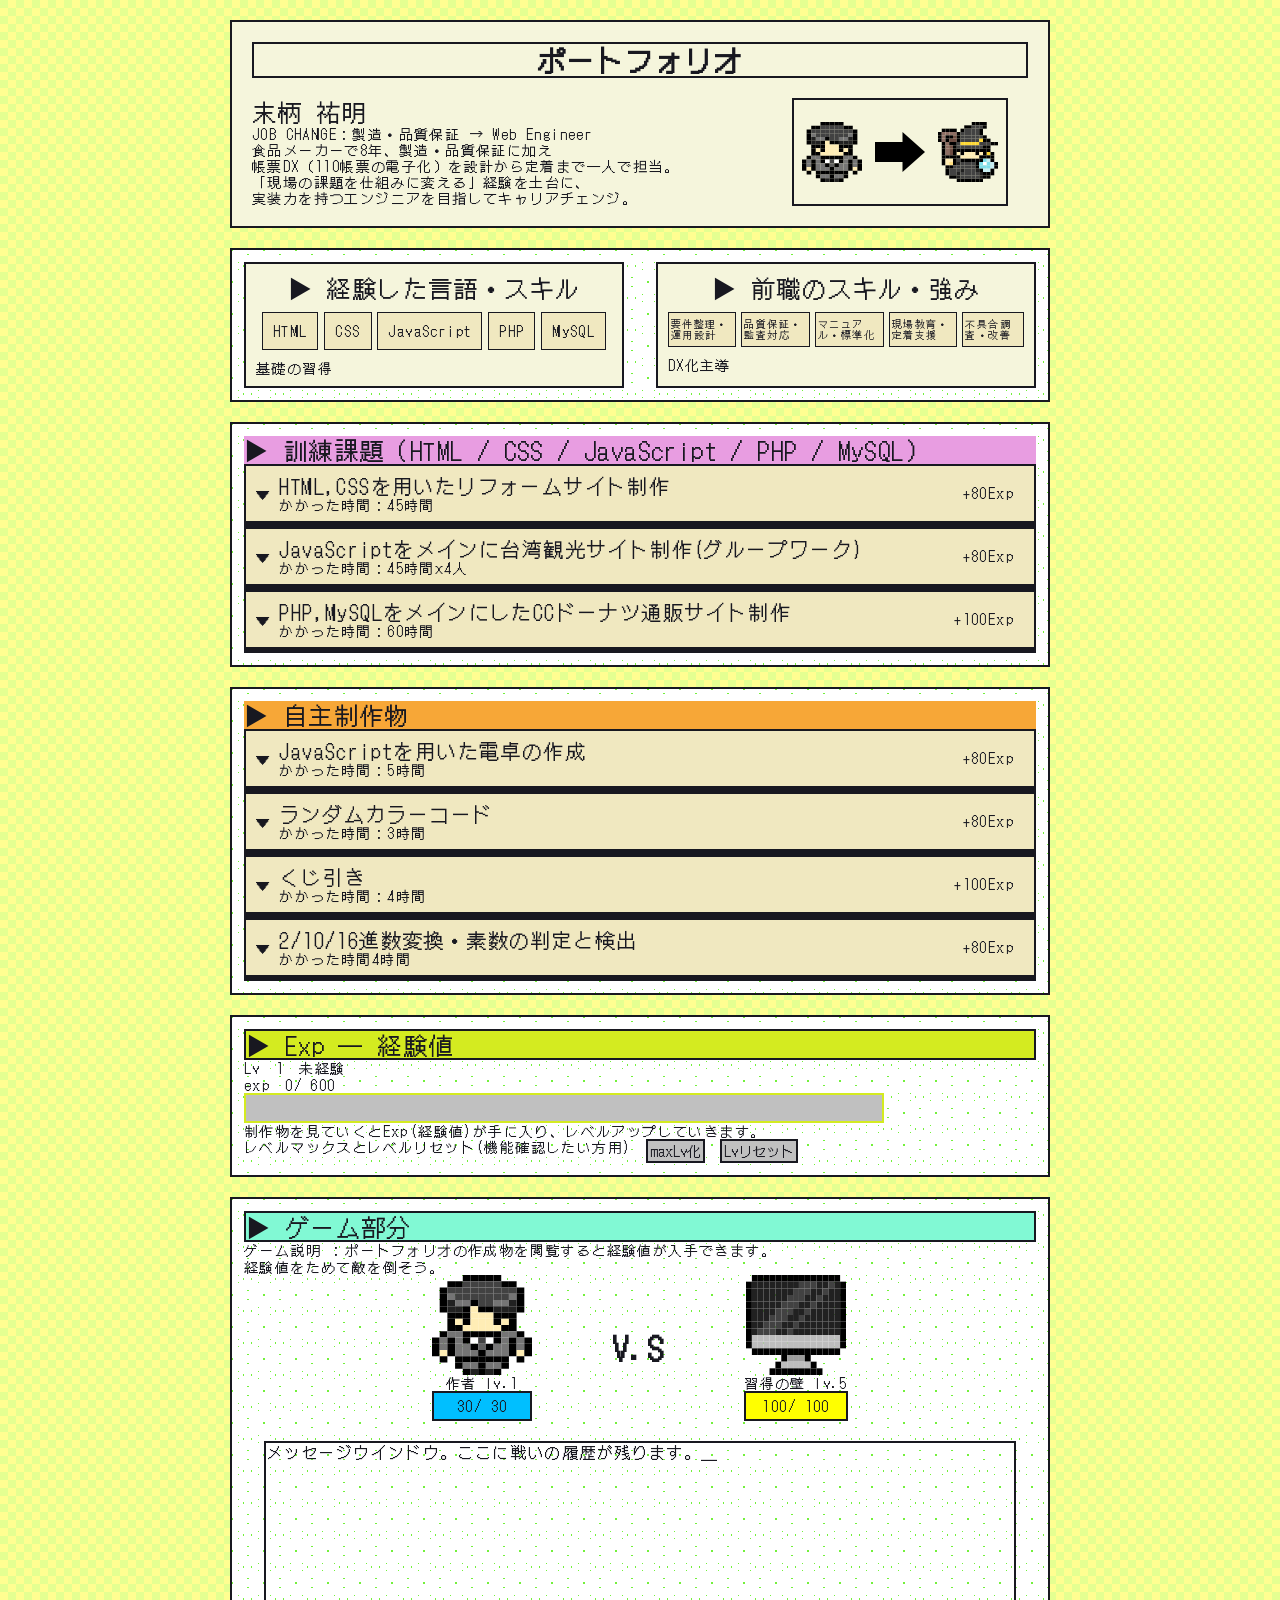
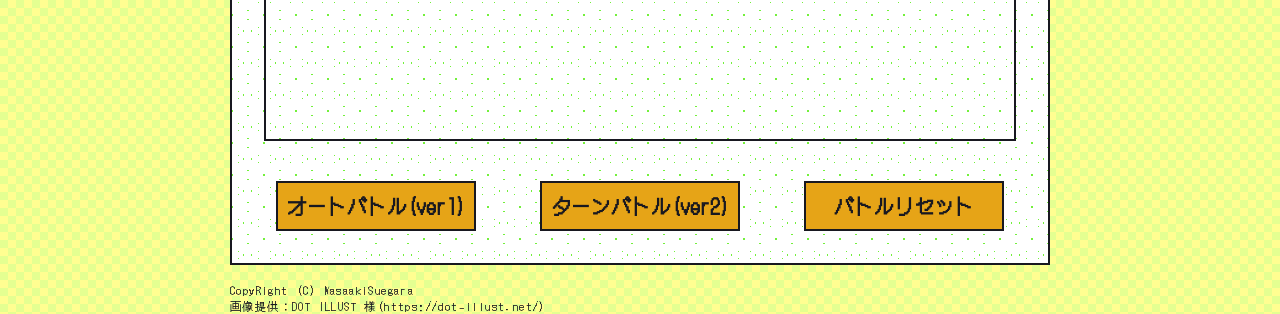
==== index.html @ 8f45e20f "Add files via upload 260312追加" ====
<!DOCTYPE html>
<html lang="ja">
<head>
    <meta charset="UTF-8">
    <meta name="viewport" content="width=device-width, initial-scale=1.0">
    <link rel="stylesheet" href="common/reset.css">
    <link rel="preconnect" href="https://fonts.googleapis.com">
    <link rel="preconnect" href="https://fonts.gstatic.com" crossorigin>
    <link href="https://fonts.googleapis.com/css2?family=DotGothic16&family=M+PLUS+1:wght@100..900&family=Noto+Sans+JP:wght@100..900&display=swap" rel="stylesheet">
    <link rel="stylesheet" href="styles/style.css">
    <title>ポートフォリオ_末柄</title>
</head>
<body>
    <!-- ヘッダーは見出し。タイトルとこのサイトのコンセプト説明 -->
    <header>
        <h1 class="hTitle">ポートフォリオ</h1>
        <div class="hBlock">
            <div class="hLeft">
                <div class="hName article"> 末柄 祐明</div>
                <div class="hJob">JOB CHANGE：製造・品質保証 → Web Engineer</div>
                <div class="hCatchCopy">
                    食品メーカーで8年、製造・品質保証に加え<br>
                    帳票DX（110帳票の電子化）を設計から定着まで一人で担当。<br>
                   「現場の課題を仕組みに変える」経験を土台に、<br>
                    実装力を持つエンジニアを目指してキャリアチェンジ。
                </div>
            </div>
            <div class="hRight">
                    <img class="wIcon" src="images/character_shakaijin_man_01_gray_black.svg" alt="自画像代理">
                    <img class="wIcon" src="images/rightArrow.svg" alt="矢印">
                    <img class="wIcon" src="images/character_mahotsukai_02_black.svg" alt="成長した後">
            </div>
        </div>
    </header>
    <!-- メインは4セクション。1.スキル2.制作物3.自作物4.ゲーム作成(ポートフォリオ制作物) -->
    <main>
        <!-- 一つめ。スキルに関して記述する。 -->
        <section class="skillBlock">
            <div class="skillWindow">
                <p class="skillTitle article">▶ 経験した言語・スキル</p>
                <div class="skillList">
                    <span class="skill">HTML</span>
                    <span class="skill">CSS</span>
                    <span class="skill">JavaScript</span>
                    <span class="skill">PHP</span>
                    <span class="skill">MySQL</span>
                </div>
                <div class="skillMemo">基礎の習得</div>
            </div>
            <div class="skillWindow">
                <p class="skillTitle article">▶ 前職のスキル・強み</p>
                <div class="jobSkillList">
                    <span class="jobSkill">要件整理・運用設計</span>
                    <span class="jobSkill">品質保証・監査対応</span>
                    <span class="jobSkill">マニュアル・標準化</span>
                    <span class="jobSkill">現場教育・定着支援</span>
                    <span class="jobSkill">不具合調査・改善</span>
                </div>
                <div class="jobSkillMemo">DX化主導</div>
            </div>
        </section>
            <!-- ２番目訓練校での制作物。３つ＋卒業制作。制作物と工夫したところ、苦労したところとかかった時間 -->
        <section class="schoolBlock">
            <h2 class="schoolCreate article">▶ 訓練課題（HTML / CSS / JavaScript / PHP / MySQL）</h2>
            <!-- １個目リフォームサイト -->
            <div class="cardCreate">
                <div class="cardLabel" id="label1">
                    <span class="triMark" id="triMark1">▼</span>
                    <div class="cardTitle">
                        <p class="subArticle">HTML,CSSを用いたリフォームサイト制作</p>
                        <p>かかった時間：45時間</p>
                    </div>
                    <span class="cardExp" id="expRF">+80Exp</span>
                </div>
                <!-- アコーディオンメニューの位置。 -->
                <div class="cardBody" id="toggle1" >
                    <p class="cardView sentenceArticle">▷ 概要</p>
                    <p class="cardText">HTMLとCSSのみで構成した静的Webサイト。デザインカンプを元にレスポンシブ対応を初めて意識した課題。</p>
                    <p class="cardView sentenceArticle">▷ 工夫した点</p>
                    <p class="cardText">ブロック要素をdivで明確に区切り、セッション単位でレイアウトが完結する構成を意識した。これによりレスポンシブ対応のコストを下げる設計とした。</p>
                    <p class="cardView sentenceArticle">▷ 苦労した点・課題点</p>
                    <p class="cardText">divの配置はツリー内部で連鎖するため1箇所のズレが全体レイアウトに波及するため、依存関係を把握しながらの修正を行いました。<br>
                        また、クラスの命名統一による管理は今後の課題の改善に繋がりました。</p>
                    <div class="card-links">
                        <a class="card-link" href="otherCreate/reformWebSite/index.html" target="_blank">▷ デモを見る</a>
                        <a class="card-link" href="https://masaakisuegara.github.io/tree/main/reformWebSite" target="_blank">▷ GitHub</a>
                    </div>
                </div>
            </div>
            <!-- 2個目台湾サイト -->
            <div class="cardCreate">
                <div class="cardLabel ">
                    <span class="triMark" id="triMark2">▼</span>
                    <div class="cardTitle">
                        <p class="subArticle">JavaScriptをメインに台湾観光サイト制作(グループワーク)</p>
                        <p>かかった時間：45時間×4人</p>
                    </div>
                    <span class="cardExp" id="expTW">+80Exp</span>
                </div>

                <div class="cardBody">
                    <p class="cardView sentenceArticle">▷ 概要</p>
                    <p class="cardText">台湾旅行をテーマにした4人グループ制作。スライダー・ドロワーメニュー・ヘッダーとフッターの共通パーツ化を担当した</p>
                    <p class="cardView sentenceArticle">▷ 工夫した点</p>
                    <p class="cardText">スライダーはHTMLの画像差し替えではなく。JavaScriptで画像配列を切り替える方法を採用し、レスポンシブ時、画像追加で切り替えられるよう設計しました。<br>
                    セクションごとに縦幅を指定し、他担当やセクションに影響が及ばないよう設計しました。</p>
                    <p class="cardView sentenceArticle">▷ 苦労した点</p>
                    <p class="cardText">共有パーツの独立した設計が不完全で個別のHTMLやCSSに依存する形し、結合時の調整に苦労しました。やブロック化が不完全でbodyタグへの依存が残った。<br>
                        グループ開発における担当の定義とプログラムの依存関係のすり合わせを行う必要があると実感しました。</p>
                    <div class="card-links">
                        <a class="card-link" href="otherCreate/taiwanTravelWebSite/index.html" target="_blank">▷ デモを見る</a>
                        <a class="card-link" href="https://github.com/MasaakiSuegara/MasaakiSuegara.github.io/tree/main/taiwanTravelWebSite" target="_blank">▷ GitHub</a>
                    </div>
                </div>
            </div>
            <!-- ３個目ドーナツ通販サイト -->
            <div class="cardCreate">
                <div class="cardLabel">
                    <span class="triMark" id="triMark3">▼</span>
                    <div class="cardTitle">
                        <p class="subArticle">PHP,MySQLをメインにしたCCドーナツ通販サイト制作</p>
                        <p>かかった時間：60時間</p>
                    </div>
                    <span class="cardExp" id="expCC">+100Exp</span>
                </div>
                <div class="cardBody">
                    <p class="cardView sentenceArticle">▷ 概要</p>
                    <p class="cardText">PHPとMySQLを用いた架空のECサイト。XREA上での本番公開まで実施した実践的な課題。<br>
                        DBは3テーブル構成（customers,products,creditData）で設計し、会員登録から購入完了までの一連のフローを実装した。</p>
                    <p class="cardView sentenceArticle">▷ 工夫した点</p>
                    <p class="cardText">カート機能において再計算や重複時の加算などの複数ページをまたぐ計算機能の実装。<br>
                        購入確認ページではログイン未完了とカートが空のパターンの検出機能を実装し、カード未登録時は登録ページへ誘導する分岐を設けた。<br>
                        XREAを用いた本番環境ではDB接続情報と接続プロンプトを別ファイルにしてDB接続情報が外部より見られないようにした。</p>
                    <p class="cardView sentenceArticle">▷ 苦労した点</p>
                    <p class="cardText">セッション管理とDB取得の両方を組み合わせるページ（購入確認など）では、データの取得元・タイミング・スコープの整理に時間がかかった。<br>
                        PHPとHTMLの混在記述から、echo出力による純PHPブロックへの移行過程で、文字列連結の記法ミスによるエラーの特定に繰り返しデバッグが必要だった。</p>
                    <div class="card-links">
                        <a class="card-link" href="otherCreate/ccdonuts_XREAuploadFolder/ccdonuts/index.php" target="_blank">▷ デモを見る</a>
                        <a class="card-link" href="" target="_blank">▷ GitHub</a>
                    </div>
                </div>
            </div>
        </section>
        <section class="selfBlock">
        <!-- 自分で作った制作物を掲示するブロック -->
            <h2 class="selfCreate article">▶ 自主制作物</h2>
            <div class="cardCreate">
                <div class="cardLabel">
                    <span class="triMark" id="triMark4">▼</span>
                    <div class="cardTitle">
                        <p class="subArticle">JavaScriptを用いた電卓の作成</p>
                        <p>かかった時間：5時間</p>
                    </div>
                    <span class="cardExp" id="expDT">+80Exp</span>
                </div>
                <div class="cardBody">
                <p class="cardView sentenceArticle">▷ 概要</p>
                    <p class="cardText">JavaScriptを用いた電卓による計算機能の作成</p>
                    <p class="cardView sentenceArticle">▷ 工夫した点</p>
                    <p class="cardText">被乗数・演算子・乗数を独立した変数で管理するステート設計を採用した。<br>
                        演算子入力を契機に右辺入力モードへ自動切り替えし、計算後の動作を演算子で連続計算と数字で新規計算に分岐させ、計算履歴をメッセージウインドウに記録するようにした。</p>
                    <p class="cardView sentenceArticle">▷ 課題点</p>
                    <p class="cardText">（）を用いた数式の優先処理及び複数の演算子を用いた複合処理の実装が今後の課題。</p>
                    <div class="card-links">
                        <a class="card-link" href="otherCreate/dentaku/index.html" target="_blank">▷ デモを見る</a>
                        <a class="card-link" href="https://github.com/MasaakiSuegara/MasaakiSuegara.github.io/tree/main/calculatorJS" target="_blank">▷ GitHub</a>
                    </div>
                </div>
            </div>
            <!-- カラーコード -->
             <div class="cardCreate">
                <div class="cardLabel">
                    <span class="triMark" id="triMark5">▼</span>
                    <div class="cardTitle">
                        <p class="subArticle">ランダムカラーコード</p>
                        <p>かかった時間：3時間</p>
                    </div>
                    <span class="cardExp" id="expRC">+80Exp</span>
                </div>
                <div class="cardBody">
                    <p class="cardView sentenceArticle">▷ 工夫した点</p>
                    <p class="cardText">RGB各チャンネルを独立して乱数生成し、透明度をセレクトボックスで制御する設計とした。<br>
                        生成値はプレビューボックスとページ背景の両方にリアルタイム反映させ、視覚的に確認できるようにしつつ、クリップボードコピーボタンを設けた。</p>
                    <p class="cardView sentenceArticle">▷ 現状</p>
                    <p class="cardText">色の重み付け（特定色域への偏り制御）が未実装のため純粋な一様乱数での生成となっており、実用的な配色ツールとしての精度に課題がある。生成履歴の表示も未実装</p>
                    <div class="card-links">
                        <a class="card-link" href="otherCreate/luckyColor/index.html" target="_blank">▷ デモを見る</a>
                        <a class="card-link" href="https://github.com/MasaakiSuegara/MasaakiSuegara.github.io/tree/main/luckyColor" target="_blank">▷ GitHub</a>
                    </div>
                </div>
            </div>
            <!-- くじ引き -->
             <div class="cardCreate">
                <div class="cardLabel">
                    <span class="triMark" id="triMark6">▼</span>
                    <div class="cardTitle">
                        <p class="subArticle">くじ引き</p>
                        <p>かかった時間：4時間</p>
                    </div>
                    <span class="cardExp" id="expFT">+100Exp</span>
                </div>
                <div class="cardBody">
                    <p class="cardView sentenceArticle">▷ 工夫した点</p>
                    <p class="cardText">同一の抽選処理をJavaScript・PHP・MySQLの3レイヤーで実装し、1画面で動作比較できる構成とした。<br>
                    PHP版はfetch()によるJSON通信でサーバー側処理の結果を非同期取得する構造。DB版はPHP側で抽選した結果をキーにDBを検索し、紐づく運勢を返す。<br>
                    抽選結果はJSONファイルに保存する仕組みも実装した。</p>
                    <p class="cardView sentenceArticle">▷ 課題点</p>
                    <p class="cardText">現状の抽選は一様乱数のため、配列の要素数で出現頻度を調整する簡易的な重み付けにとどまっている。</p>
                    <div class="card-links">
                        <a class="card-link" href="otherCreate/fukutameshi/index.html" target="_blank">▷ デモを見る</a>
                        <a class="card-link" href="https://github.com/MasaakiSuegara/MasaakiSuegara.github.io/tree/main/luckyColor" target="_blank">▷ GitHub</a>
                    </div>
                </div>
            </div>
            <!-- 進数変換と素数検出 -->
             <div class="cardCreate">
                <div class="cardLabel">
                    <span class="triMark" id="triMark7">▼</span>
                    <div class="cardTitle">
                        <p class="subArticle">2/10/16進数変換・素数の判定と検出</p>
                        <p>かかった時間4時間</p>
                    </div>
                    <span class="cardExp" id="expNC">+80Exp</span>
                </div>
                <div class="cardBody">
                    <p class="cardView sentenceArticle">▷ 工夫した点</p>
                    <p class="cardText">進数変換:入力された数値を一度10進数に変換することでif文の分岐を省略した。<br>
                    素数の判定と検出:数値の約数の最大値はルート以下であることからルート以下の数値を計算式から除外し、素数の出現個数と昇順降順の表示設定を設けることで、処理が重くなりにくい構造にできるよう工夫した。</p>
                    <p class="cardView sentenceArticle">▷ 課題点</p>
                    <p class="cardText">自然数以外の数値が入力された場合の対処(近似値を採用するか、±反転など)であるため、プログラムの作成課題として進めたい。</p>
                    <div class="card-links">
                        <a class="card-link" href="otherCreate/primaryNumber/index.html" target="_blank">▷ デモを見る</a>
                        <a class="card-link" href="" target="_blank">▷ GitHub</a>
                    </div>
                </div>
            </div>
        </section>
        <!-- 自分で作った制作物を掲示するブロック -->
        <section class="expBlock">
            <h2 class="expLabel article">▶ Exp ― 経験値</h2>
            <div class="status">
                <p class="lv" id="lv">Lv</p>
                <p class="lvNum" id="currentLv">1</p>
                <p class="lvClass" id="currentClass">未経験</p>
            </div>
            <div class="expCharge">
                <p>exp</p>
                <p><span id="currentExp">0</span>/ 600</p>
            </div>
            <div class="expGaugeFlame">
                <div class="expGauge" id="expGauge"></div>
            </div>
            <p class="expRule">
                制作物を見ていくとExp(経験値)が手に入り、レベルアップしていきます。
            </p>
            <div class="powerLv">
                <p>レベルマックスとレベルリセット(機能確認したい方用)</p>
                <button class="lvButton" id="maxLv">maxLv化</button>
                <button class="lvButton" id="resetLv">Lvリセット</button>
            </div>
        </section>

        <section class="gameBlock">
            <h2 class="gameLabel article">▶ ゲーム部分</h2>
            <p>ゲーム説明 ：ポートフォリオの作成物を閲覧すると経験値が入手できます。<br>
            経験値をためて敵を倒そう。
            </p>
            <!-- キャラ並べるdiv -->
            <div class="gameWindow">
               <div class="chara player">
                    <div><img class="charaGra" id="playerChara" src="images/character_shakaijin_man_01_gray_black.svg" alt="プレイヤー画像"></div>
                    <p>作者 lv.<span id="playerLv">1</span></p>
                    <div class="playerGaugeFlame">
                        <div class="playerGauge" id="playerGauge">
                            <div class="gaugeFlex">
                                <div>
                                    <span id="playerHp">30</span>/ <span id="playerMaxHp">30</span>
                                </div>
                            </div>
                        </div>
                    </div>
                </div>
                <div class="versus">V.S</div>
                <div class="chara enemy">
                    <div id="winLink"><img class="charaGra" id="enemyChara" src="images/pc_desktop.svg" alt="エネミー画像"></div>
                    <p>習得の壁 lv.5 </p>
                    <div class="enemyGaugeFlame">
                        <div class="enemyGauge" id="enemyGauge">
                            <div class="gaugeFlex">
                                <span id="enemyHp">100</span>/ <span id="enemyMaxHp">100</span>
                            </div>
                        </div>
                    </div>
                </div>
            </div>
            <div class="messageWindow" id="messageWindow">メッセージウインドウ。ここに戦いの履歴が残ります。<span class="blinking">＿</span></div>
            <div class="battleButton">
                <button class="battleStart" id="battleStart">オートバトル(ver1)</button>
                <button class="turnStart" id="turnStart">ターンバトル(ver2)</button>
                <button class="battleReset" id="battleReset">バトルリセット</button>
            </div>
        </section>
    </main>
    <!-- 画像提供やCマーク -->
    <footer>
        <p><small>CopyRight (C) MasaakiSuegara</small></p>
        <p><small>画像提供：DOT ILLUST 様(https://dot-illust.net/)</small></p>
    </footer>
    <script src="scripts/script.js"></script>
</body>
---- styles/style.css ----
@charset "UTF-8";

body {
    background-image: url(../images/navTile.png);
    background-repeat: repeat;
    background-size: 16px 16px;
    color:#181820;
    font-family:"DotGothic16", 'Noto Sans JP', sans-serif;
    font-size: 14px;
    margin: 0 auto;
    max-width: 820px;
    letter-spacing:0.1em;
}

section {
    border : 2px solid #181820;
    padding: 12px;           /* 追加 */
    margin-bottom: 16px;     /* 追加 */
}

.article {
    font-size:24px;
}
.subArticle {
    font-size:20px;
}
.sentenceArticle {
    font-size:16px;
    color:#c02020;
}
.schoolCreate {
    background-color:#E89DE1 ;
}
.selfCreate {
    background-color: #F7A737;
}
.card-link {
    font-size:16px;
    color:#c02020;
    border-bottom:1px solid #c02020 ;
}

/*サイトのトップ部分(ヘッダー) */
header {
    border:2px solid #181820;
    background-color:#f5f5dc;
    margin:20px auto ;
    padding:20px;
}
.hTitle {
    font-size:28px;
    font-weight:bold;
    text-align: center;
    border: 2px solid #181820;
    margin-bottom:20px ;
}
.hBlock {
    display:flex;
    justify-content: space-between;
    gap:30px
}
.hLeft {
    display:block;
}
.hRight {
    display:flex;
    border: 2px solid #181820;
    margin-right: 20px;
    justify-content: space-around;
    align-items: center;
    gap: 8px;                /* 追加 */
    padding: 8px;            /* 追加 */
}
.wIcon {
    width:60px;
    height: 60px;
}

/*  スキルの箇所*/
.skillTitle {
    text-align: center;
    margin-bottom: 10px;
}
.skillBlock{
    display:grid;
    grid-template-columns:48% 48% ;
    gap:4%;
    margin-bottom:20px;
    background-image: url(../images/mainTile.png);
    background-repeat: repeat;
    background-size: 32px 32px;
}
.skillWindow {
    background-color:#f5f5dc;
    border:2px solid #181820;
    padding: 10px;
}
.skillList {
    display:flex;
    justify-content: space-evenly;
    font-size: 14px;
    margin-bottom: 10px;
}
.skill {
    border:1px solid #181820;
    background-color: #f0e8c0;
    display:block;
    padding:10px;
}
.jobSkillList {
    display:flex;
    justify-content: space-evenly;
    font-size: 14px;
    margin-bottom: 10px;
    gap:5px;
}
.jobSkill {
    border:1px solid #181820;
    background-color: #f0e8c0;
    display:block;
    padding:5px 2px 5px 2px;           /* 追加 */
    font-size:10px;
}
.cardLabel {
    display:flex;
    border:2px solid #181820;
    background-color:#f0e8c0;
    position:relative;
    align-items: center;     /* 追加 */
    padding: 8px 10px;       /* 追加 */
    gap: 8px;                /* 追加 */
}
.cardExp {
    padding: 4px 10px;
    margin-left: auto;
    white-space: nowrap;
}

.schoolBlock {
    margin-bottom: 20px;
    background-image: url(../images/mainTile.png);
    background-repeat: repeat;
    background-size: 32px 32px;
}
.selfBlock {
    margin-bottom: 20px;
    background-image: url(../images/mainTile.png);
    background-repeat: repeat;
    background-size: 32px 32px;
}  
/* EXPのブロック */
.expBlock {
    border:2px solid #181820;
    background-image: url(../images/mainTile.png);
    background-repeat: repeat;
    background-size: 32px 32px;
    margin-bottom: 20px;
}
.expLabel {
    background-color:#D4EB20 ;
    border:2px solid #181820;
}

.gettedExp {
    background-color:#c0c0c0 ;
}

/*経験値 開閉メニュー関係の修飾 */

.cardBody {
    max-height:0;
    transition:max-height 500ms ease 0ms;
    overflow: hidden;
    border:2px solid #181820;      /* 追加 */
    background-color:#f5f5dc;      /* 追加 */
}
.cardText {
    padding: 0 16px 8px 16px;   /* 追加 */
}
.cardView {
    padding: 8px 16px 0 16px;   /* 追加 */
}
.card-links {
    padding: 8px 16px 16px 16px;   /* 追加 */
}
.show {
    max-height:1000px;  
}
.status {
    display:flex;
    gap:15px;
    text-align: center;
}
.expCharge {
    display:flex;
    gap:15px;
    text-align: center;
}
.expGaugeFlame {
    width:100%;
    max-width:640px;
    height:30px;
    border: 2px solid #D4EB20;
    background-color: #c0c0c0;
}
.expGauge {
    height: 100%;
    width: 0%;
    background-color: #81F9D4; /* 伸びる部分の色 */
    transition:width 500ms ease 0ms;
}
.powerLv {
    display: flex;
    gap:15px;
    text-align: center;
}
.lvButton {
    border:2px solid #181820;
    background-color: #c0c0c0;
    padding:2px;
}

/* ゲーム部分 */
.gameBlock {
    border:2px solid #181820;
    background-image: url(../images/mainTile.png);
    background-repeat: repeat;
    background-size: 32px 32px;
}
.gameLabel  {
    border:2px solid #181820;
    background-color: #81F9D4;
}
.gameWindow {
    display: flex;
    justify-content: center;
    gap:40px;
}
.charaGra {
    width:100px;
    height:100px;
    transition:img 500ms ease 0ms;
}
.chara {
    text-align: center;
}
.versus {
    font-size:32px;
    font-weight: bold;
    margin:auto 40px;
}
.playerGaugeFlame{
    width:100%;
    max-width:200px;
    height:30px;
    border: 2px solid #181820;
    background-color: #c0c0c0;
}
.playerGauge {
    height: 100%;
    width: 100%;
    background-color:#00bfff ; /* 残りHP */
    transition:width 500ms ease 0ms;
    /* text-align: center; */
}

/* ゲージ固定のためついか。個別に隔離 */
.playerGaugeFlame, .enemyGaugeFlame {
    position: relative;
}
.playerGauge, .enemyGauge {
    position: static; /* ← absoluteの基準にさせない */
}
.gaugeFlex {
    position: absolute;
    top: 50%;
    left: 50%;
    transform: translate(-50%, -50%);
    white-space: nowrap;
    z-index: 1;
}


.enemyGaugeFlame{
    width:100%;
    max-width:200px;
    height:30px;
    border: 2px solid #181820;
    background-color: #c0c0c0;
}
.enemyGauge {
    height: 100%;
    width: 100%;
    background-color: #ffff00; /* 残りHP */
    transition:width 500ms ease 0ms;
    align-self: center;
}


.messageWindow {
    border:2px double #181820;
    height:300px;
    margin:20px;
    font-size:16px;
    white-space: pre-wrap;
    overflow : hidden scroll;
}
/* ゲームウインドウらしく点滅させる。 */

/* 勝利演出 */


.winActive {
    position: relative; 
    display: inline-block;
}


/* 左上の角から */
.winActive::before {
    content: "";
    position: absolute;
    top: -6px; left: -6px;
    width: 0; height: 0;
    border-top: 10px solid #ff2020;
    border-left: 10px solid #ff2020;
    animation: drawCornerTL 0.4s ease forwards;
}

/* 右下の角から */
.winActive::after {
    content: "";
    position: absolute;
    bottom: -6px; right: -6px;
    width: 0; height: 0;
    border-bottom: 10px solid #ff2020;
    border-right: 10px solid #ff2020;
    animation: drawCornerBR 0.4s ease forwards 0.4s;
}

@keyframes drawCornerTL {
    to { width: calc(100% + 12px); height: calc(100% + 12px); }
}
@keyframes drawCornerBR {
    to { width: calc(100% + 12px); height: calc(100% + 12px); }
}


/* ここら辺間に合わないので、生成AIをもちいて演出追加 */
/* CLICK HERE */
.clickHereText {
    position: absolute;
    top: 50%;
    left: 50%;
    transform: translate(-50%, -50%);
    color: #ffff00;
    font-size: 64px;
    font-weight: bold;
    letter-spacing: 0.2em;
    white-space: nowrap;
    opacity: 0;
    z-index: 10;
    /* pointer-events: none; ← 削除 */
    text-decoration: none; /* aタグの下線を消す */
    text-shadow: 1px 1px 0 #181820, -1px -1px 0 #181820,
                 1px -1px 0 #181820, -1px 1px 0 #181820;
    animation:
        fadeInText 0.4s ease forwards 0.9s,
        floatText 1.2s ease-in-out infinite 1.4s;
}

@keyframes floatText {
    0%, 100% { transform: translate(-50%, -50%); }
    50%       { transform: translate(-50%, calc(-50% - 6px)); }
}
/* これが抜けている */
@keyframes fadeInText {
    to { opacity: 1; }
}

@keyframes floatText {
    0%, 100% { transform: translate(-50%, -50%); }
    50%       { transform: translate(-50%, calc(-50% - 6px)); }
}

.battleButton {
    display:flex;
}

.battleStart,.battleReset,.turnStart{
    border:2px solid #181820;
    background-color:#E6A417;
    display: block;
    width:200px;
    height:50px;
    margin:20px auto ;
    text-align: center;
    font-size: 20px;
    font-weight: bold;
}


/* 敗北時倒れる演出 */
.defeatPose {
    transform:rotate(-90deg);
    transition: transform 500ms ease-in 0ms;
}

/* フォーカス */
.battleStart:focus,
.turnStart:focus {
    outline: 2px solid #c02020;
    outline-offset: 1px;
    background-color: #c0c0c0;
}

@keyframes blinking {
    0%   { opacity: 1; }
    50%  { opacity: 0; }
    100% { opacity: 1; }
}

.blinking {
    animation: blinking 1s steps(1, end) infinite;
}





@media screen and (max-width:768px){
    body {
        width: 100%;
        max-width: 375px;
        font-size: 12px;
        margin: 0 auto;
    }

    section {
        padding: 8px;
        margin-bottom: 10px;
    }

    /* トップ */
    header {
        margin: 10px auto;
        padding: 10px;
    }

    .hTitle {
        font-size: 22px;
        margin-bottom: 10px;
    }

    .hBlock {
        gap: 12px;
        align-items: center;
    }

    .hRight {
        margin-right: 0;
        gap: 4px;
        padding: 4px;
    }

    .wIcon {
        width: 42px;
        height: 42px;
    }

    /* スキル */
    .skillBlock {
        grid-template-columns: 1fr;
        gap: 10px;
        margin-bottom: 10px;
    }

    .skillWindow {
        padding: 6px;
    }

    .skillTitle {
        margin-bottom: 6px;
    }

    .skillList {
        flex-wrap: wrap;
        gap: 6px;
        font-size: 12px;
        margin-bottom: 6px;
    }

    .skill {
        padding: 6px;
    }

    .jobSkillList {
        flex-wrap: wrap;
        gap: 4px;
        font-size: 12px;
        margin-bottom: 6px;
    }

    .jobSkill {
        padding: 4px 2px 4px 2px;
        font-size: 10px;
    }

    .skillMemo {
        margin-top: 4px;
    }

    .jobSkillMemo {
        margin-top: 4px;
    }

    /* ゲーム */
    .gameWindow {
        align-items: center;
        gap: 12px;
    }

    .charaGra {
        width: 72px;
        height: 72px;
    }

    .versus {
        font-size: 20px;
        margin: 0 6px;
    }

    .playerGaugeFlame {
        max-width: 120px;
        height: 24px;
    }

    .enemyGaugeFlame {
        max-width: 120px;
        height: 24px;
    }

    .messageWindow {
        height: 200px;
        margin: 10px 0;
    }

    .battleButton {
        justify-content: center;
        gap: 8px;
        flex-wrap: wrap;
    }

    .battleStart {
        width: 110px;
        height: 40px;
        margin: 0;
        font-size: 14px;
    }

    .turnStart {
        width: 110px;
        height: 40px;
        margin: 0;
        font-size: 14px;
    }

    .battleReset {
        width: 110px;
        height: 40px;
        margin: 0;
        font-size: 14px;
    }
}
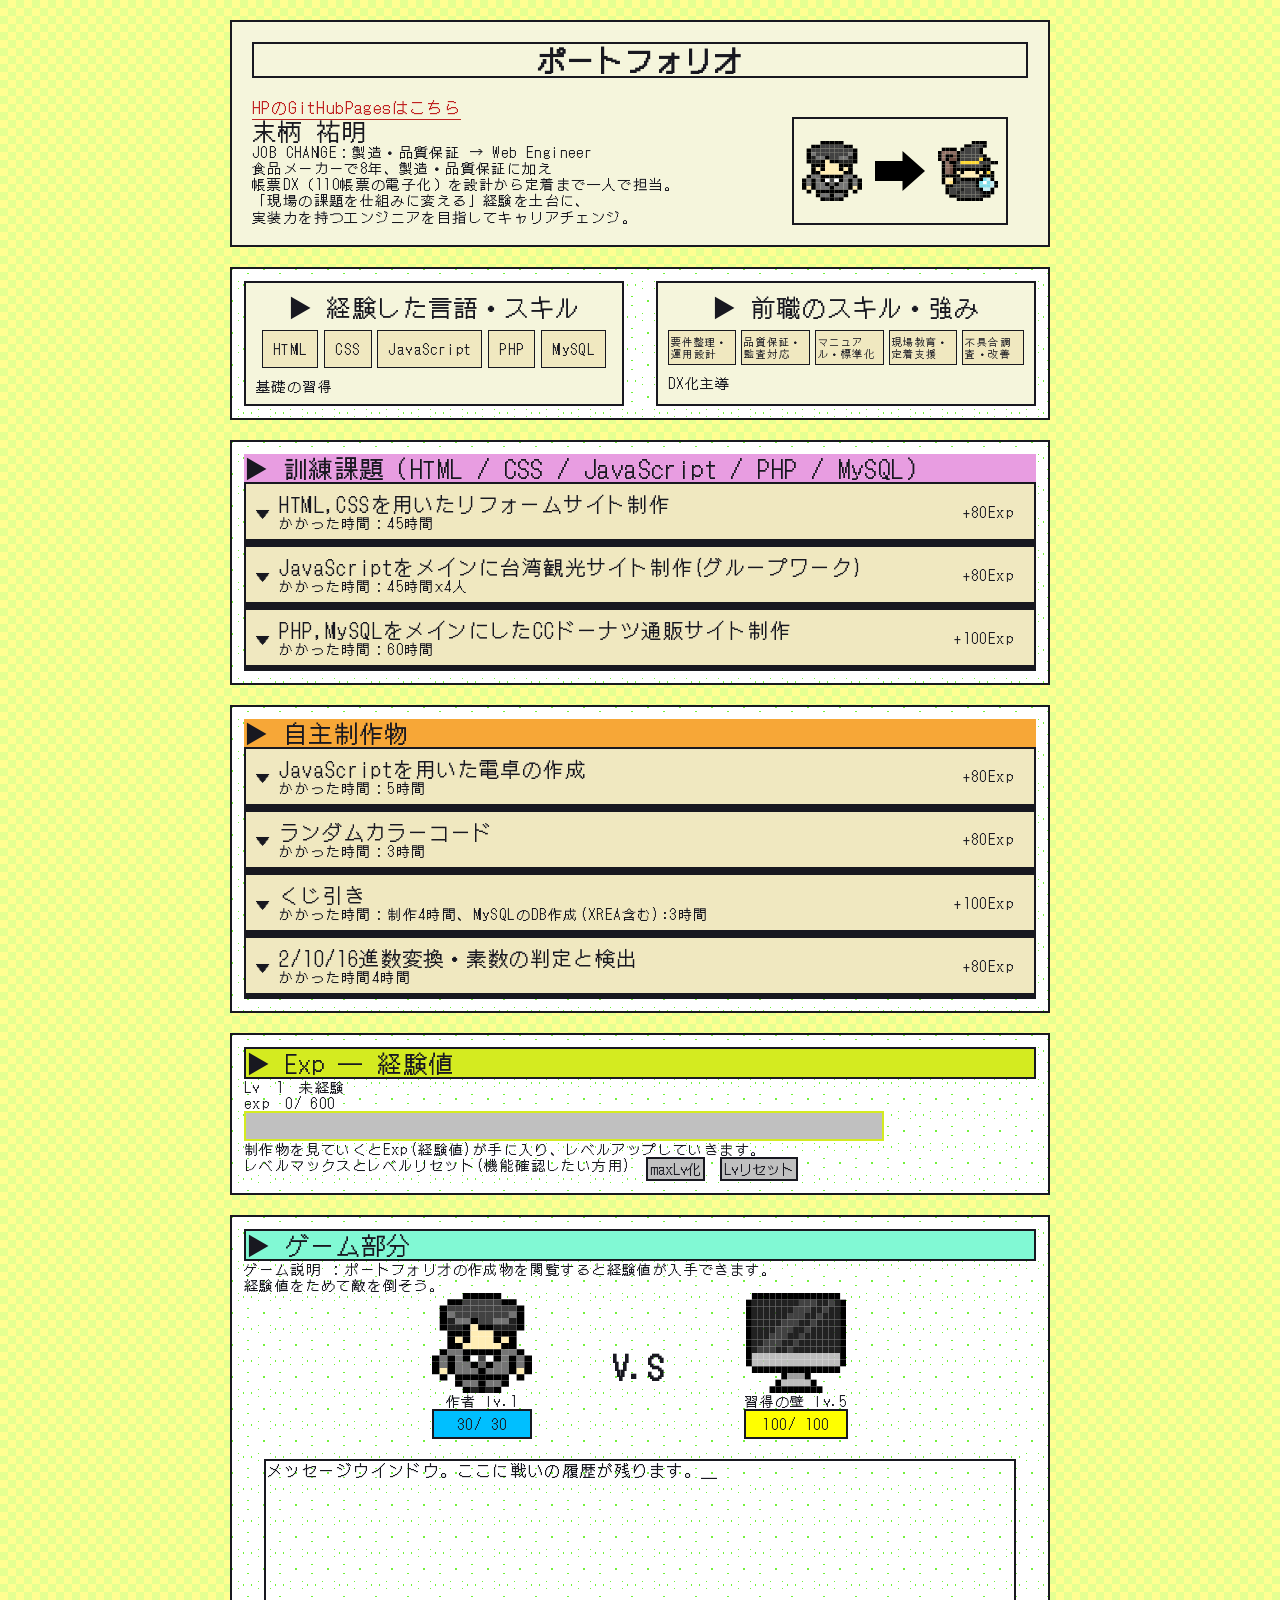
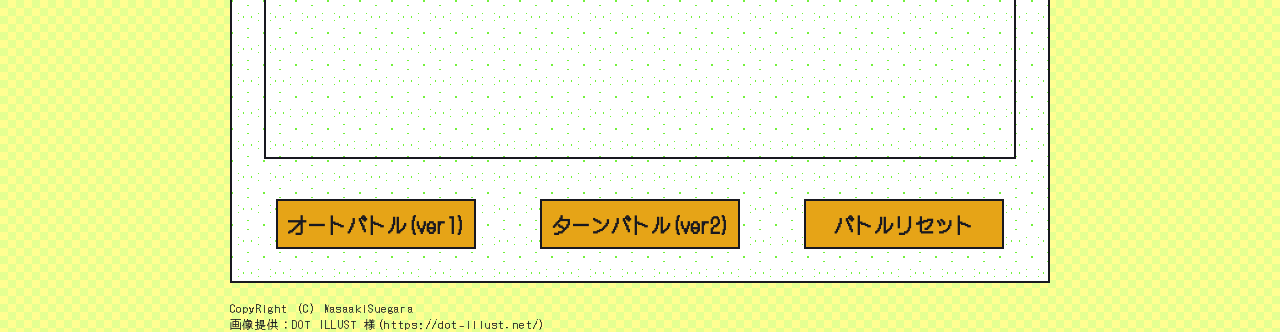
==== commit 75b823f6: "Add files via upload" ====
--- a/index.html
+++ b/index.html
@@ -14,6 +14,7 @@
     <!-- ヘッダーは見出し。タイトルとこのサイトのコンセプト説明 -->
     <header>
         <h1 class="hTitle">ポートフォリオ</h1>
+        <a class="card-link" href="https://masaakisuegara.github.io/tree/main/reformWebSite" target="_blank">HPのGitHubPagesはこちら</a>
         <div class="hBlock">
             <div class="hLeft">
                 <div class="hName article"> 末柄 祐明</div>
@@ -195,7 +196,7 @@
                     <span class="triMark" id="triMark6">▼</span>
                     <div class="cardTitle">
                         <p class="subArticle">くじ引き</p>
-                        <p>かかった時間：4時間</p>
+                        <p>かかった時間：制作4時間、MySQLのDB作成(XREA含む):3時間</p>
                     </div>
                     <span class="cardExp" id="expFT">+100Exp</span>
                 </div>
@@ -204,8 +205,9 @@
                     <p class="cardText">同一の抽選処理をJavaScript・PHP・MySQLの3レイヤーで実装し、1画面で動作比較できる構成とした。<br>
                     PHP版はfetch()によるJSON通信でサーバー側処理の結果を非同期取得する構造。DB版はPHP側で抽選した結果をキーにDBを検索し、紐づく運勢を返す。<br>
                     抽選結果はJSONファイルに保存する仕組みも実装した。</p>
-                    <p class="cardView sentenceArticle">▷ 課題点</p>
-                    <p class="cardText">現状の抽選は一様乱数のため、配列の要素数で出現頻度を調整する簡易的な重み付けにとどまっている。</p>
+                    <p class="cardView sentenceArticle">▷ 苦労・課題点</p>
+                    <p class="cardText">DBを用いた結果の参照はローカルで機能する組み方で作成した後にXREAへ移行しようとした際、プログラムの書き換え必要箇所が把握できず<br>
+                    DB作成以上に時間を費やしたため次はWebのDBを使う前提の設計を組みたい。</p>
                     <div class="card-links">
                         <a class="card-link" href="otherCreate/fukutameshi/index.html" target="_blank">▷ デモを見る</a>
                         <a class="card-link" href="https://github.com/MasaakiSuegara/MasaakiSuegara.github.io/tree/main/luckyColor" target="_blank">▷ GitHub</a>
